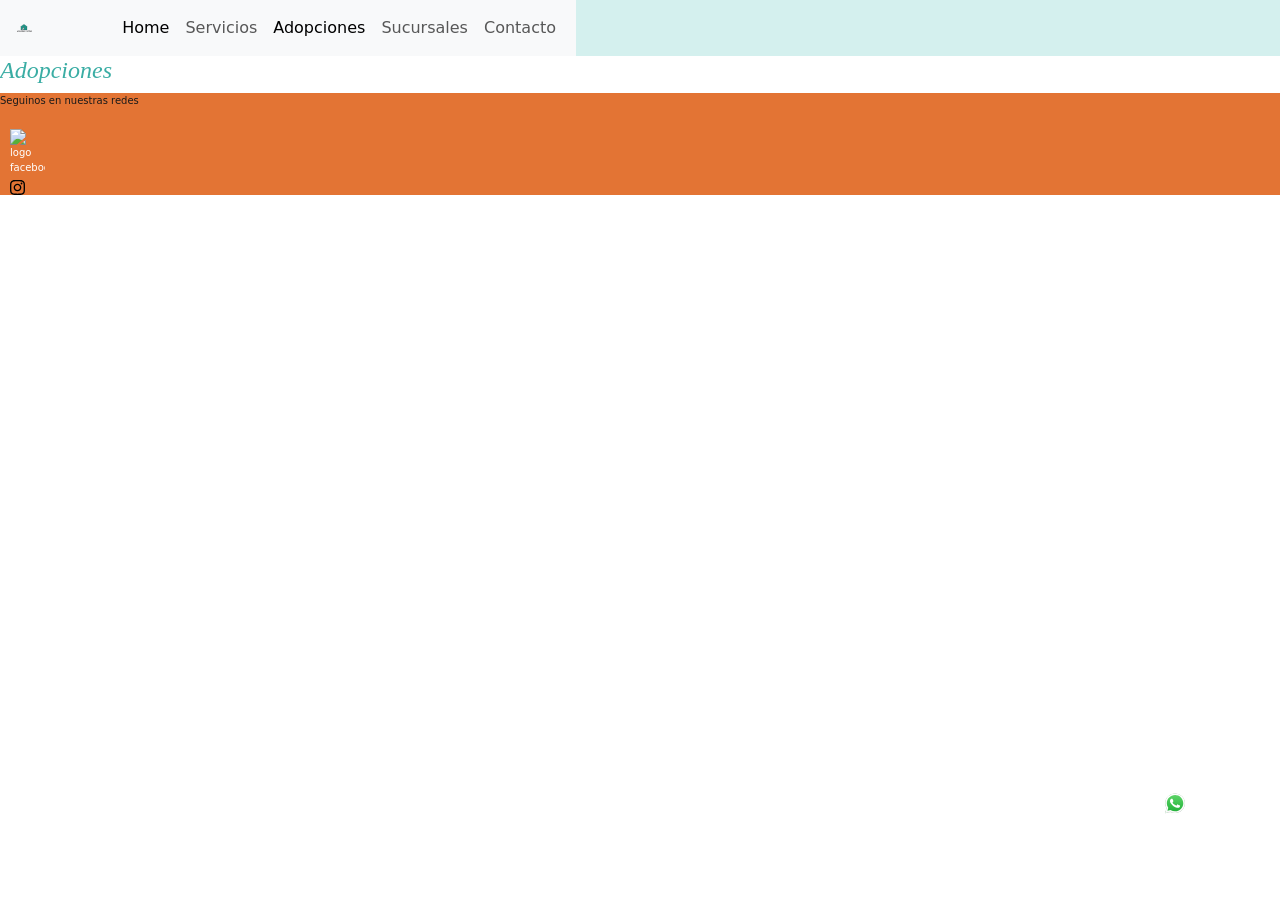
==== page/adopciones.html @ eeab3bf3 "v1" ====
<!DOCTYPE html>
<html lang="en">
<head>
    <meta charset="UTF-8">
    <meta name="viewport" content="width=device-width, initial-scale=1.0">
    <title>Sociedad Patitas</title>
    <link href="https://cdn.jsdelivr.net/npm/bootstrap@5.3.8/dist/css/bootstrap.min.css" rel="stylesheet" integrity="sha384-sRIl4kxILFvY47J16cr9ZwB07vP4J8+LH7qKQnuqkuIAvNWLzeN8tE5YBujZqJLB" crossorigin="anonymous">
    
    <!-- Css Propio-->
    <link rel="stylesheet" href="../CSS/style.css">
</head>
<body>
    <header>

        <nav class="navbar navbar-expand-lg bg-body-tertiary">
            <div class="container-fluid">
                <a class="navbar-brand" href="../index.html"><img class = "logo" src="../img/logo1.svg" alt="Logo de casa con un perrito adentro"></a>
                <button class="navbar-toggler" type="button" data-bs-toggle="collapse" data-bs-target="#navbarNav" aria-controls="navbarNav" aria-expanded="false" aria-label="Toggle navigation">
                    <span class="navbar-toggler-icon"></span>
                </button>
                <div class="collapse navbar-collapse" id="navbarNav">
                    <ul class="navbar-nav">
                        <li class="nav-item">
                            <a class="nav-link active" aria-current="page" href="../index.html">Home</a>
                        </li>
                        <li class="nav-item">
                            <a class="nav-link" href="./servicios.html">Servicios</a>
                        </li>
                        <li class="nav-item">
                            <a class="nav-link active" aria-current="page" href="#">Adopciones</a>
                        </li>
                        <li class="nav-item">
                            <a class="nav-link" href="../page/sucursales.html">Sucursales</a>
                        </li>
                        <li class="nav-item">
                            <a class="nav-link" href="../page/contacto.html">Contacto</a>
                        </li>
                    </ul>
                </div>
            </div>
        </nav>

        <!--
        <a href="../index.html"><img src="../img/logo1.svg" alt="Logo de casa con un perrito adentro"></a>
        
        <nav>
            <ul class="lista-header d-flex flex-row align-items-center h-100 me-2 justify-content-between">
                <li><a href="../index.html">Home</a></li>
                <li><a href="./servicios.html"> Servicios </a> </li>
                <li><a href="#"> Adopciones </a> </li>
                <li><a href="./sucursales.html"> Sucursales </a> </li>
                <li><a href="./contacto.html"> Contacto </a> </li>
            </ul>
        </nav> -->



    </header>

    <h1 class="titulo-grid">Adopciones</h1>
    
    
    <main>

    </main>


    <footer>
        <p>Seguinos en nuestras redes</p>
        <img class="logo-fb img-fluid" src="../img/logo-fb.svg" alt="logo facebook">
        <img class="logo-ig img-fluid" src="../img/logo-ig.svg" alt="logo instagram">
        <img class="logo-wp img-fluid" src="../img/logo-wp.svg" alt="logo whatsapp">
    </footer>
    
    <!-- JS de BS-->
    <script src="https://cdn.jsdelivr.net/npm/bootstrap@5.3.8/dist/js/bootstrap.bundle.min.js" integrity="sha384-FKyoEForCGlyvwx9Hj09JcYn3nv7wiPVlz7YYwJrWVcXK/BmnVDxM+D2scQbITxI" crossorigin="anonymous"></script>
</body>
</html>
---- CSS/style.css ----
/*Font*/
@import url('https://fonts.googleapis.com/css2?family=Montserrat:ital,wght@0,100..900;1,100..900&family=Onest:wght@100..900&family=Open+Sans:ital,wght@0,300..800;1,300..800&display=swap');

/* font-family: "Open Sans", sans-serif; */
 


/*Paleta de colores
#FFFFFF Blanco Puro
#D4F0EE Teal suave
#91C6BC turquesa claro
#3AADA4 turquesa oscuro
#F6F3C2 Amarillo claro
#E37434 Naranja tostado
#1A1A1A Negro Carbón
*/

/* Reset / arriba de todo */
*{
    padding: 0;
    margin: 0;
    box-sizing: border-box;
}

/*Generales*/

p {
    color: #1A1A1A;
}

h1{
    color:#3AADA4;
    font-family: "Open Sans", sans-serif;
    font-size: 150%;
}


/*Header*/

header{
    display: flex;
    justify-content: space-between;
    background-color: #D4F0EE;
    position: sticky;
    top: 0;
} 

header img{
    width: 17%;
    margin: 5px;
    display: flex;
    flex-direction: column;
    justify-content: flex-end;
}

nav{
    width: 45%;
}

.lista-header{
    list-style: none;
    height: 100%;
    text-transform: uppercase;
    font-size: x-small;
    display: flex;
    justify-content: space-between;
    align-items: center;
    margin-right: 20px;
}

a{
    text-decoration: none; 
    color: #3AADA4;
}

.container {
  display: flex;
  flex-direction: row;
  justify-content: flex-end;
  align-items: center;
  gap: 15px;
  padding: 20px 20px;
}
 
/*Main index*/

.div-flex{
    background-color: #D4F0EE;
    /*border-radius: 50px 56px 50px 50px;
    -webkit-border-radius: 50px 56px 50px 50px;
    -moz-border-radius: 50px 56px 50px 50px;*/
    padding: 20px;
    display: flex;
    flex-direction: column;
    align-items: center;
}

.titulo{
    color:#91C6BC;
    text-align: center;
    text-shadow: -1px 8px 40px rgba(145,198,188,0.7);
    margin: 20px;
}

.sobre-nosotros{
    margin-bottom: 20px;
    color: #3AADA4;
    font-size: 1.5rem;
    justify-content: center;
}

main{
    margin-left: 25px;
    margin-right: 25px;
}

.contenedor-grid img{
    width: 90%;
    height: 90%;
}

.contenedor-grid{
    display:grid;
    grid-template-areas:
    "titulo titulo titulo"
    "div1 div2 div3"
    "div1 div4 div5";

    /* Cantidad y el ANCHO que va a tener cada una*/
    grid-template-columns: 30% 25% 25%;

    /* Cantidad y el ALTO de cada fila*/
    grid-template-rows: 50px 150px 200px 150px;

    /* Alinear la grilla como caja */
    justify-content: center;

    /* Alinear los hijos en sus áreas*/
    justify-items: center;
    align-items: center;

    /* Espacios entre filas y columnas*/
    column-gap: 50px;
    row-gap: 5px;

}

.titulo-grid{
    grid-area:titulo;
    font-family: "Cedarville Cursive", cursive;
    color: #3AADA4;
    font-weight: 150;
    font-style: italic;
    
}

.div1{
    grid-area: div1;
    text-align: center;
    border-radius: 20%;
}

.div2{
    grid-area: div2;
    text-align: center;
}

.div3{
    grid-area: div3;
    text-align: center;
}

.div4{
    grid-area: div4;
    text-align: center;
}

.div5{
    grid-area: div5;
    text-align: center;
}

/*Box Model*/

.box{
    background-color: tomato;
    font-size: 1.5rem;
    border: blueviolet 8px solid;
    padding: 20px;
    margin: 20px 10px;

}

/*Flex Box*/



/*Footer*/
footer{
    display:grid;
    row-gap: 5px;
    background-color: #E37434;
    color: #FFFFFF;
    font-size: x-small;
    align-items: center;

}

.logo-fb{
    width: 35px;
    display:flex;
    justify-content: space-between;
    align-items: flex-start;
    margin-left: 10px;
}

.logo-ig{
    width: 15px;
    display:flex;
    justify-content: space-between;
    align-items: flex-start;
    margin-left: 10px;
}


.logo-wp{
    width: 50px;
    position: fixed;
    bottom: 80px;
    right: 80px;

}

/*Index*/


/*Servicios*/

.card{
    border: solid #ccc;
    border-radius: 0.5rem;
    padding: 0.5rem;
    background-color: #3AADA4;
}

.card__titulo, .card__descripcion{
    color: #FFF;


}

.card__titulo{
    font-size: 1rem;
    margin-bottom: 2rem;
}

.card__boton{
    background-color: #ccc4c4;
    padding: 0.5rem 1rem;
    border: none;
    border-radius: 0.5rem;
}

.card__boton:hover {
    background-color: #b5b2b2;
}
/*Adopciones*/

/*Sucursales*/

/*Contacto*/

/* Media Queries */

/* Mobile */
@media (max-width: 480px){
    body {
        h1{
            font-size: 120%;
        }
        header{
            flex-direction: column;
            align-items: center;
        };
        header img{
            width: 20%;
            align-items: center;
            justify-content: center;
        }
        nav{
            width: 85%;
        };
        .lista-header{
            margin-right: 6%;
            margin-left: 6%;
            column-gap: 5%;
            row-gap: 5%;
        };

        /*Sucursales Grid*/
        .contenedor-grid{
            grid-template-areas:
            "titulo"
             "div1" 
             "div2" 
             "div3"
             "div4" 
             "div5";
            grid-template-columns: 95%;
            grid-template-rows: 70px 220px 125px 120px 120px 120px;            
        }
        .titulo-grid{
            grid-area:titulo;
            align-items: center;
        }
        .div1{
            grid-area: div1;
            border-radius: 25%;
        }
    }

}

/* Tablet */
@media (min-width: 481px) and (max-width: 768px) {
    body {
        background-color: #E37434;
    }

}
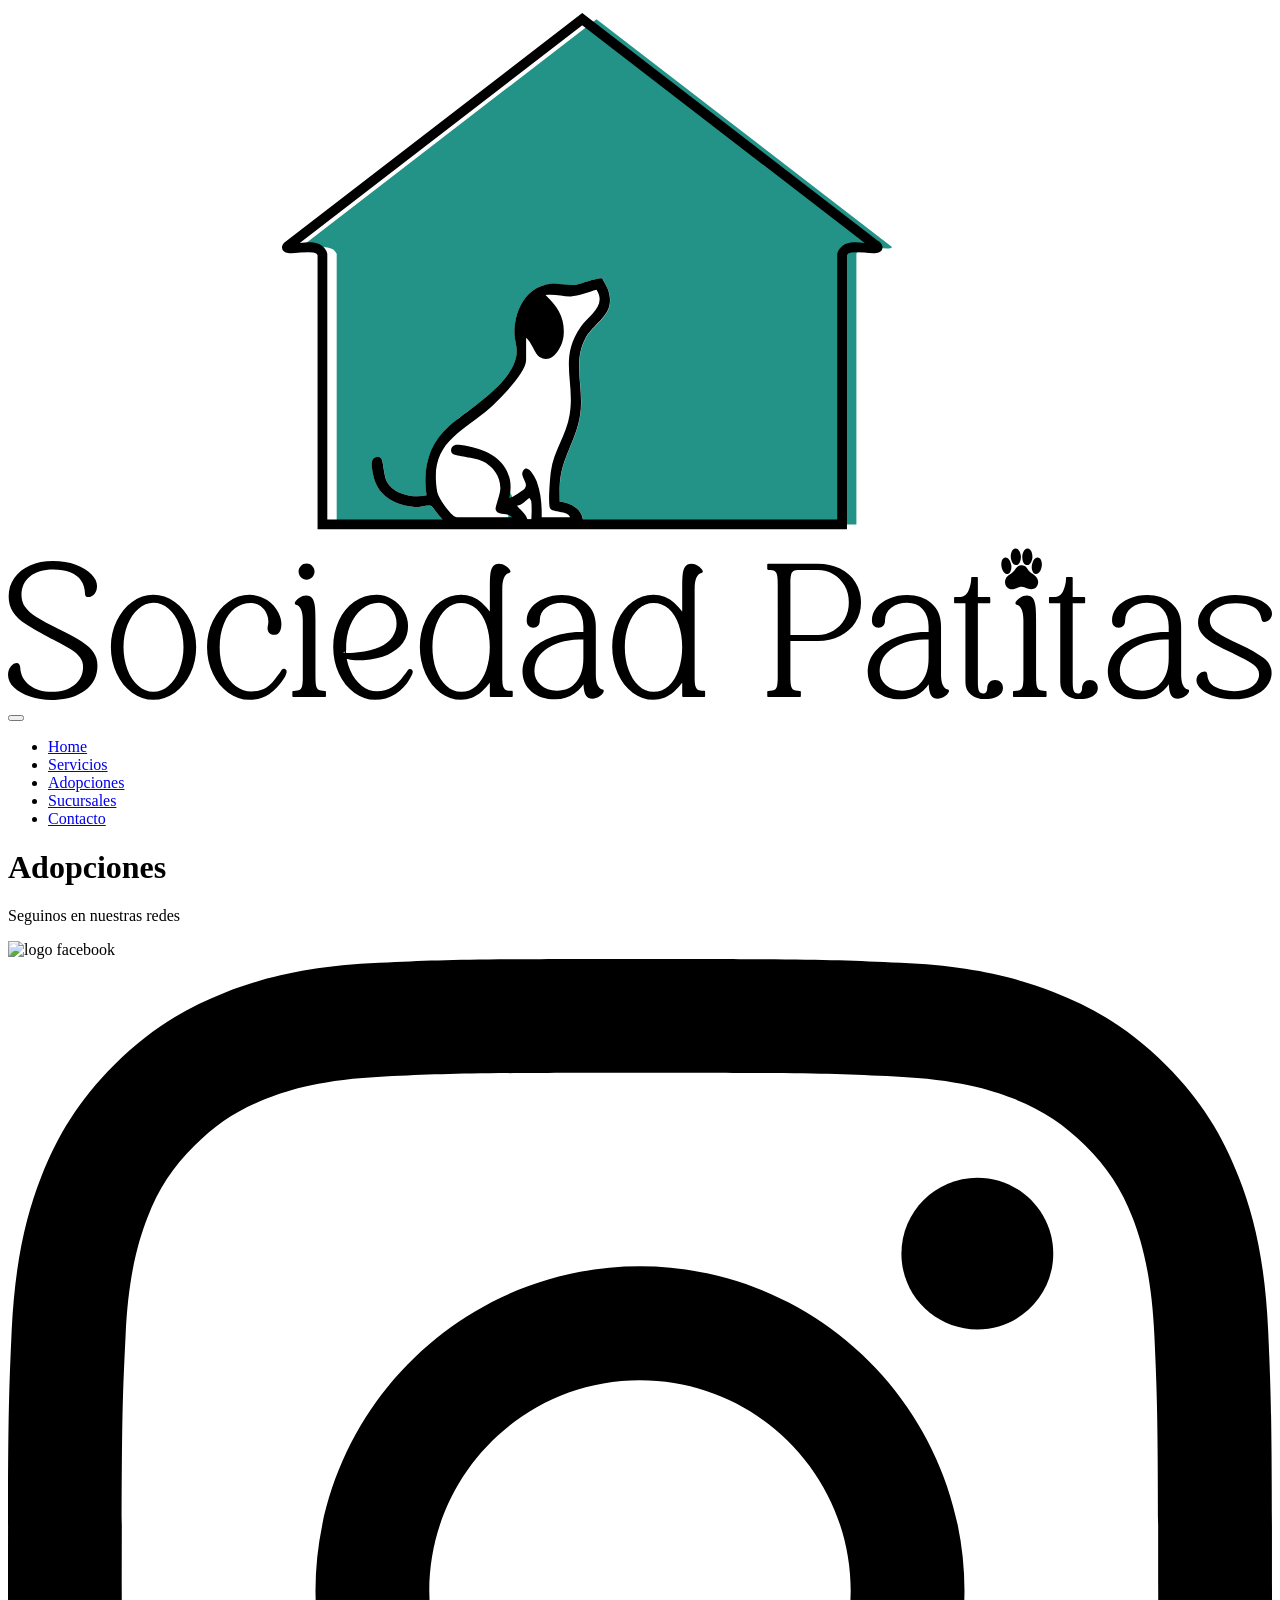
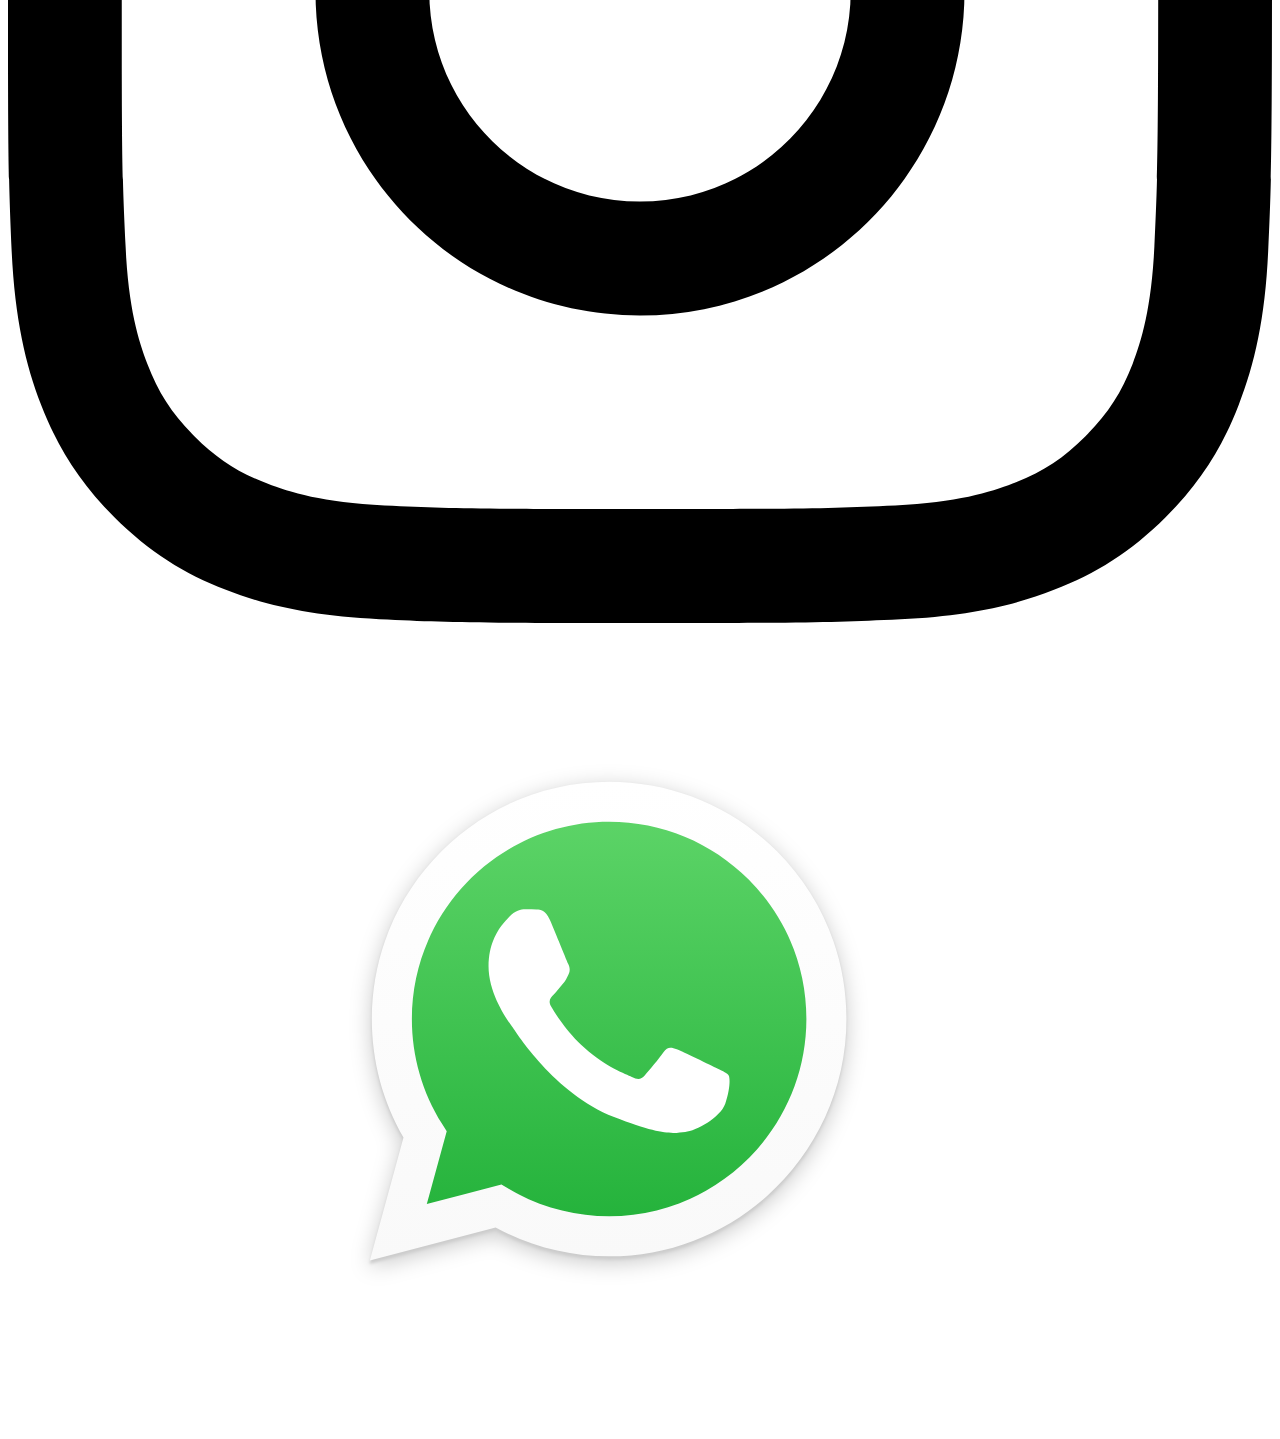
==== commit 091f23d6: "SEO" ====
--- a/page/adopciones.html
+++ b/page/adopciones.html
@@ -1,13 +1,25 @@
 <!DOCTYPE html>
-<html lang="en">
+<html lang="es_AR">
 <head>
     <meta charset="UTF-8">
     <meta name="viewport" content="width=device-width, initial-scale=1.0">
-    <title>Sociedad Patitas</title>
-    <link href="https://cdn.jsdelivr.net/npm/bootstrap@5.3.8/dist/css/bootstrap.min.css" rel="stylesheet" integrity="sha384-sRIl4kxILFvY47J16cr9ZwB07vP4J8+LH7qKQnuqkuIAvNWLzeN8tE5YBujZqJLB" crossorigin="anonymous">
-    
-    <!-- Css Propio-->
-    <link rel="stylesheet" href="../CSS/style.css">
+    <title>Adopciones | Sociedad Patitas</title>
+    <meta name="description" content="Cachorros, adultos y senior esperando un hogar. Todos castrados y vacunados. Adoptá de forma responsable en Buenos Aires.">
+    <meta name="author" content="Sociedad Patitas">
+    <meta name="robots" content="index, follow">
+    <meta name="theme-color" content="#229386">
+    <link rel="canonical" href="https://sociedadpatitas.org/pages/adopciones.html">
+    <meta property="og:type" content="website">
+    <meta property="og:title" content="Adopciones | Sociedad Patitas">
+    <meta property="og:description" content="Cachorros, adultos y senior esperando un hogar con amor.">
+    <meta property="og:image" content="../img/logo.png">
+    <meta property="og:locale" content="es_AR">
+    <meta name="twitter:card" content="summary_large_image">
+    <link rel="icon" type="image/svg+xml" href="../img/logo.svg">
+    <link rel="preconnect" href="https://fonts.googleapis.com">
+    <link rel="preconnect" href="https://fonts.gstatic.com" crossorigin>
+    <link href="https://fonts.googleapis.com/css2?family=Fredoka:wght@400;500;600;700&family=Nunito+Sans:opsz,wght@6..12,400;6..12,600;6..12,700&display=swap" rel="stylesheet">
+    <link rel="stylesheet" href="../css/style.css">
 </head>
 <body>
     <header>
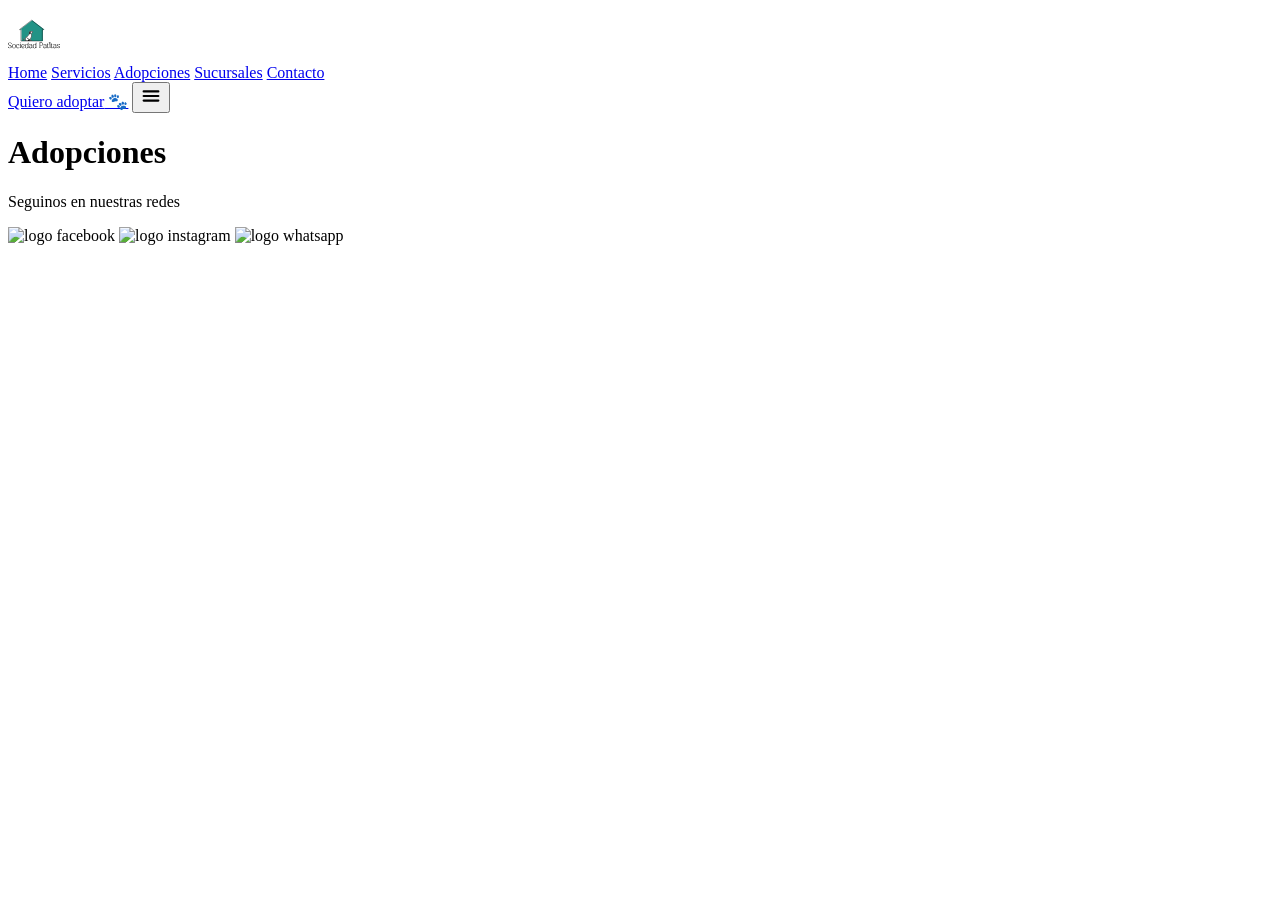
==== commit e1e8c23c: "header y footer del index + SASS" ====
--- a/page/adopciones.html
+++ b/page/adopciones.html
@@ -1,5 +1,5 @@
 <!DOCTYPE html>
-<html lang="es_AR">
+<html lang="es">
 <head>
     <meta charset="UTF-8">
     <meta name="viewport" content="width=device-width, initial-scale=1.0">
@@ -22,52 +22,37 @@
     <link rel="stylesheet" href="../css/style.css">
 </head>
 <body>
-    <header>
-
-        <nav class="navbar navbar-expand-lg bg-body-tertiary">
-            <div class="container-fluid">
-                <a class="navbar-brand" href="../index.html"><img class = "logo" src="../img/logo1.svg" alt="Logo de casa con un perrito adentro"></a>
-                <button class="navbar-toggler" type="button" data-bs-toggle="collapse" data-bs-target="#navbarNav" aria-controls="navbarNav" aria-expanded="false" aria-label="Toggle navigation">
-                    <span class="navbar-toggler-icon"></span>
-                </button>
-                <div class="collapse navbar-collapse" id="navbarNav">
-                    <ul class="navbar-nav">
-                        <li class="nav-item">
-                            <a class="nav-link active" aria-current="page" href="../index.html">Home</a>
-                        </li>
-                        <li class="nav-item">
-                            <a class="nav-link" href="./servicios.html">Servicios</a>
-                        </li>
-                        <li class="nav-item">
-                            <a class="nav-link active" aria-current="page" href="#">Adopciones</a>
-                        </li>
-                        <li class="nav-item">
-                            <a class="nav-link" href="../page/sucursales.html">Sucursales</a>
-                        </li>
-                        <li class="nav-item">
-                            <a class="nav-link" href="../page/contacto.html">Contacto</a>
-                        </li>
-                    </ul>
+    <header class="site-header">
+        <div class="wrap">
+            <div class="nav">
+                <a class="nav__logo" href="index.html" aria-label="Sociedad Patitas — Inicio">
+                    <img src="../img/logo.svg" alt="Logo Sociedad Patitas" width="52" height="52">
+                </a>
+                <nav class="nav__menu" aria-label="Navegación principal">
+                    <a href="../index.html" aria-current="page">Home</a>
+                    <a href="../page/servicios.html">Servicios</a>
+                    <a href="#">Adopciones</a>
+                    <a href="../page/sucursales.html">Sucursales</a>
+                    <a href="../page/contacto.html">Contacto</a>
+                </nav>
+                <div class="nav__cta">
+                    <a class="btn btn--honey" href="pages/adopciones.html"><span>Quiero adoptar</span> 🐾</a>
+                    <button class="nav__burger" aria-label="Abrir menú" aria-expanded="false" aria-controls="mobile-nav">
+                        <svg width="22" height="22" viewBox="0 0 24 24" fill="none" stroke="currentColor" stroke-width="2.4" stroke-linecap="round" aria-hidden="true"><path d="M4 7h16M4 12h16M4 17h16"/></svg>
+                    </button>
                 </div>
             </div>
-        </nav>
-
-        <!--
-        <a href="../index.html"><img src="../img/logo1.svg" alt="Logo de casa con un perrito adentro"></a>
-        
-        <nav>
-            <ul class="lista-header d-flex flex-row align-items-center h-100 me-2 justify-content-between">
-                <li><a href="../index.html">Home</a></li>
-                <li><a href="./servicios.html"> Servicios </a> </li>
-                <li><a href="#"> Adopciones </a> </li>
-                <li><a href="./sucursales.html"> Sucursales </a> </li>
-                <li><a href="./contacto.html"> Contacto </a> </li>
-            </ul>
-        </nav> -->
+            <!--<nav class="nav__mobile" id="mobile-nav" aria-label="Menú móvil">
+                <a href="../index.html" aria-current="page">Home</a>
+                    <a href="../page/servicios.html">Servicios</a>
+                    <a href="#">Adopciones</a>
+                    <a href="../page/sucursales.html">Sucursales</a>
+                    <a href="../page/contacto.html">Contacto</a>
+            </nav>-->
+        </div>
+    </header>   
 
 
-
-    </header>
 
     <h1 class="titulo-grid">Adopciones</h1>
     
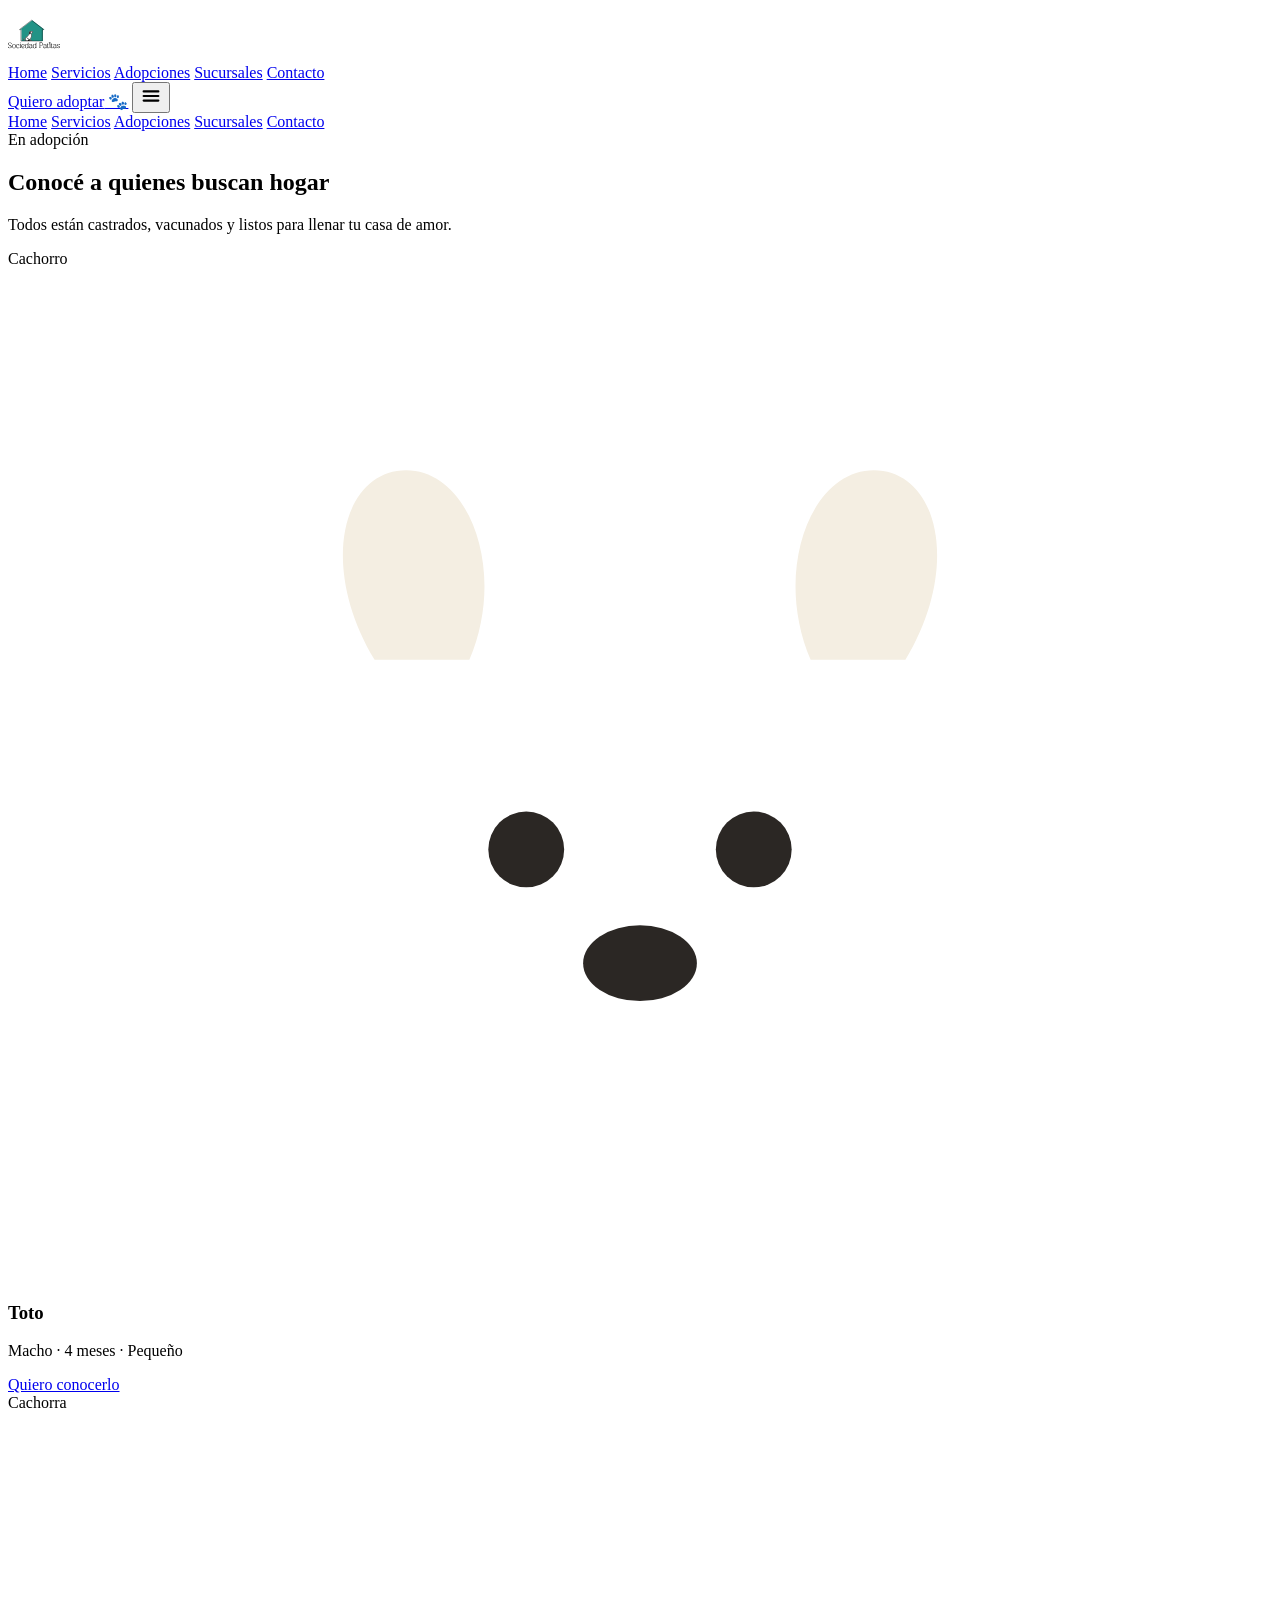
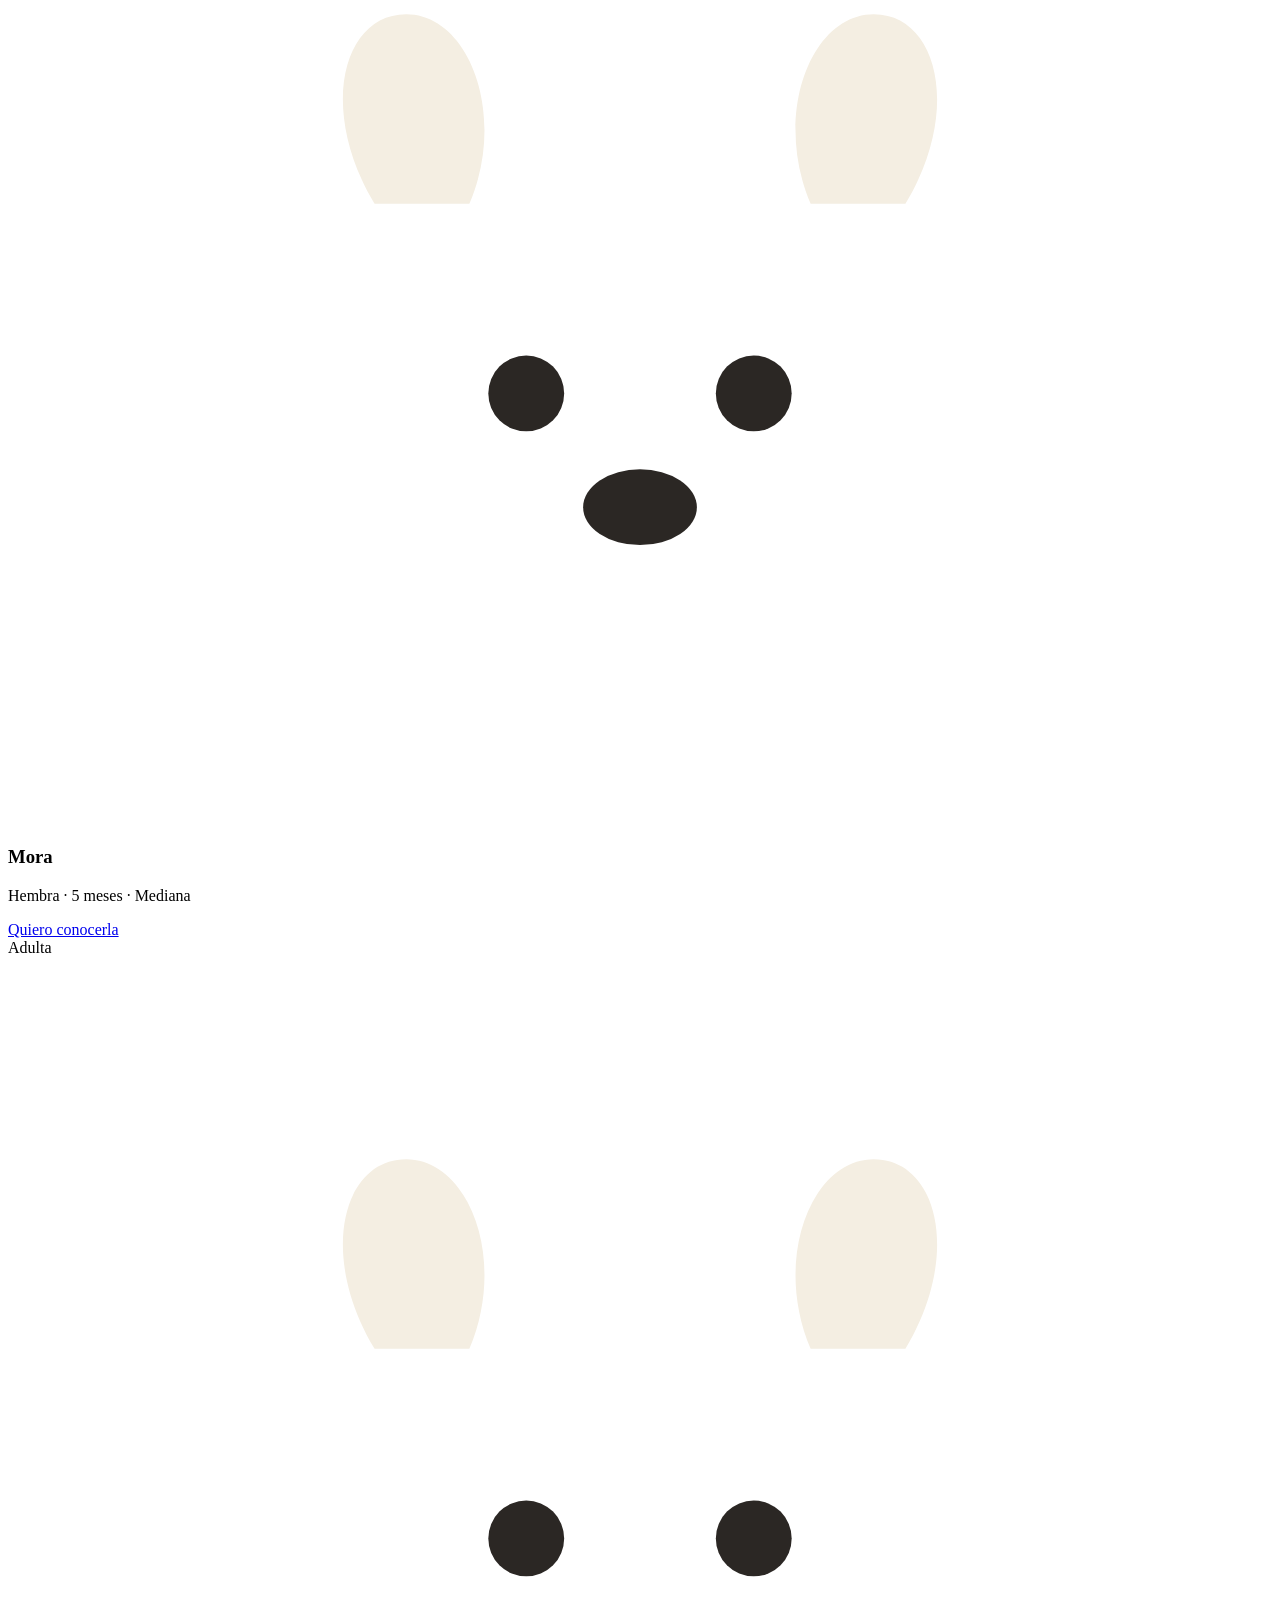
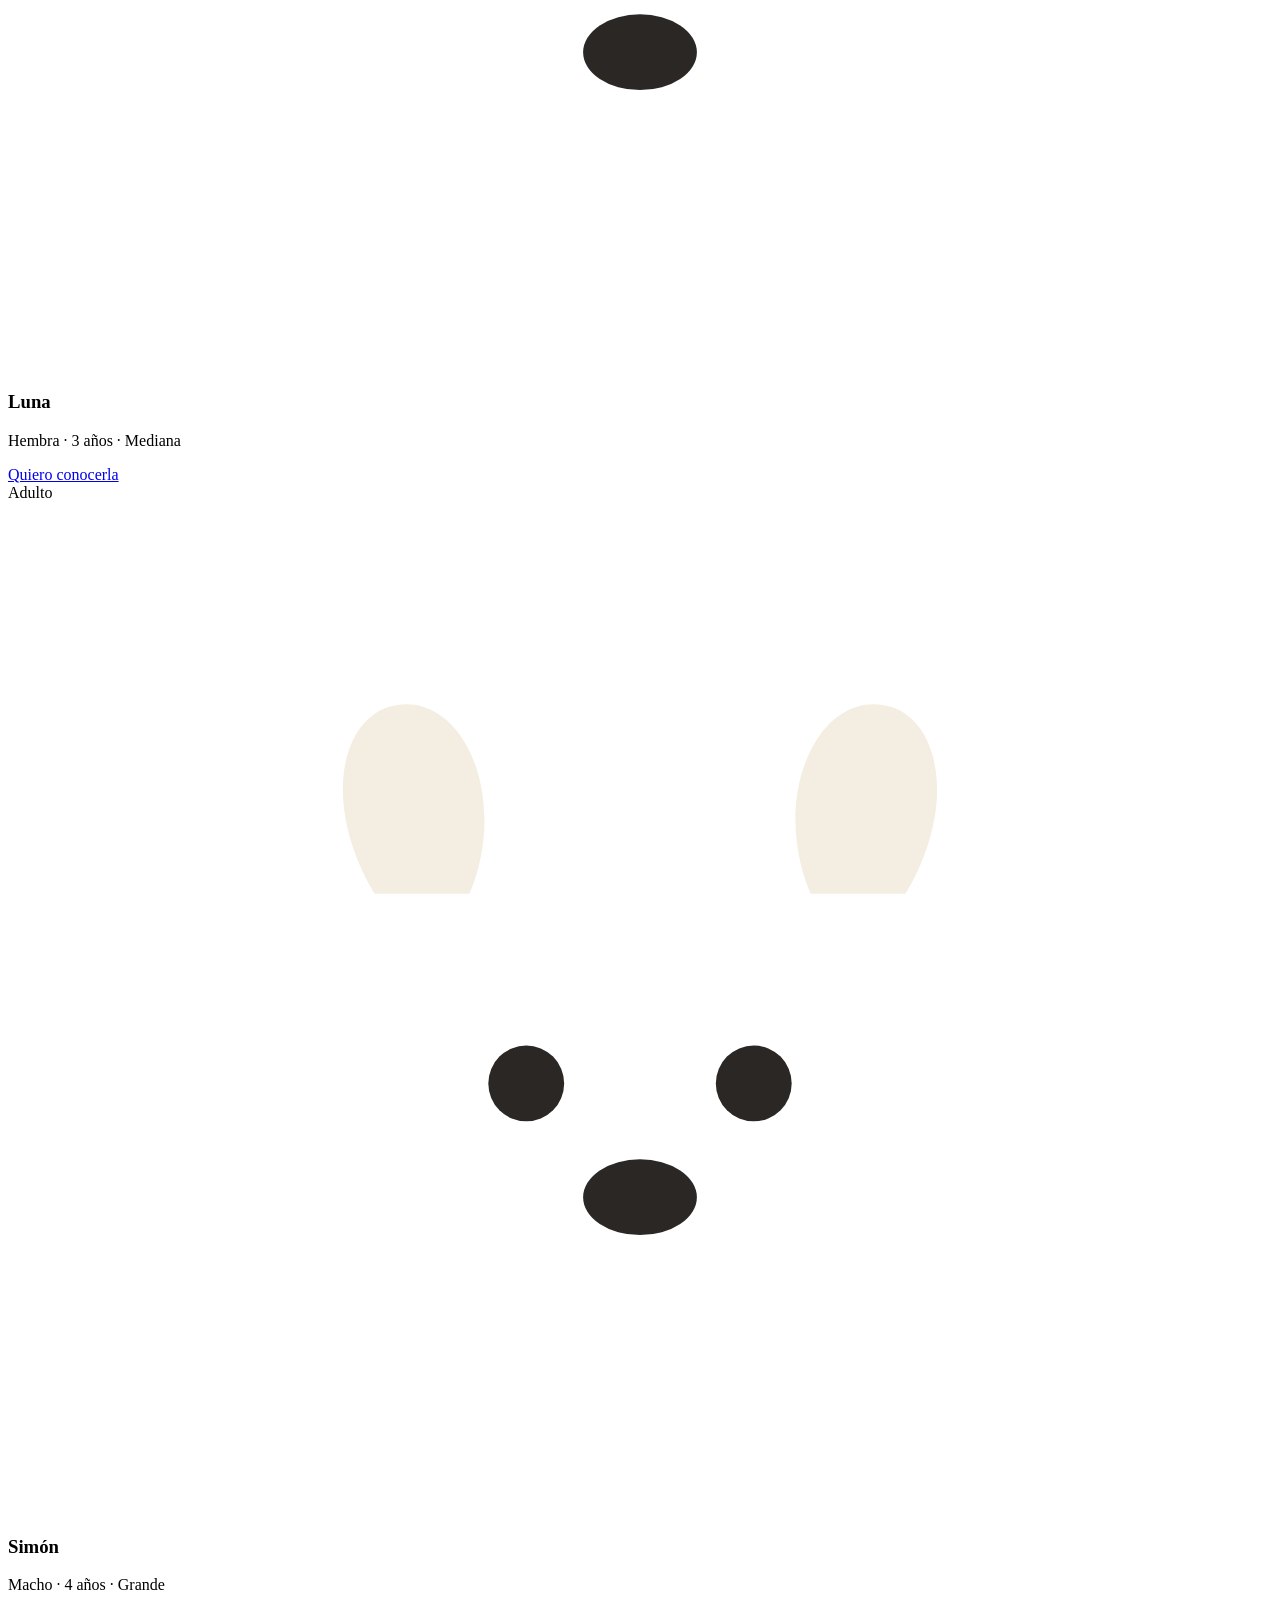
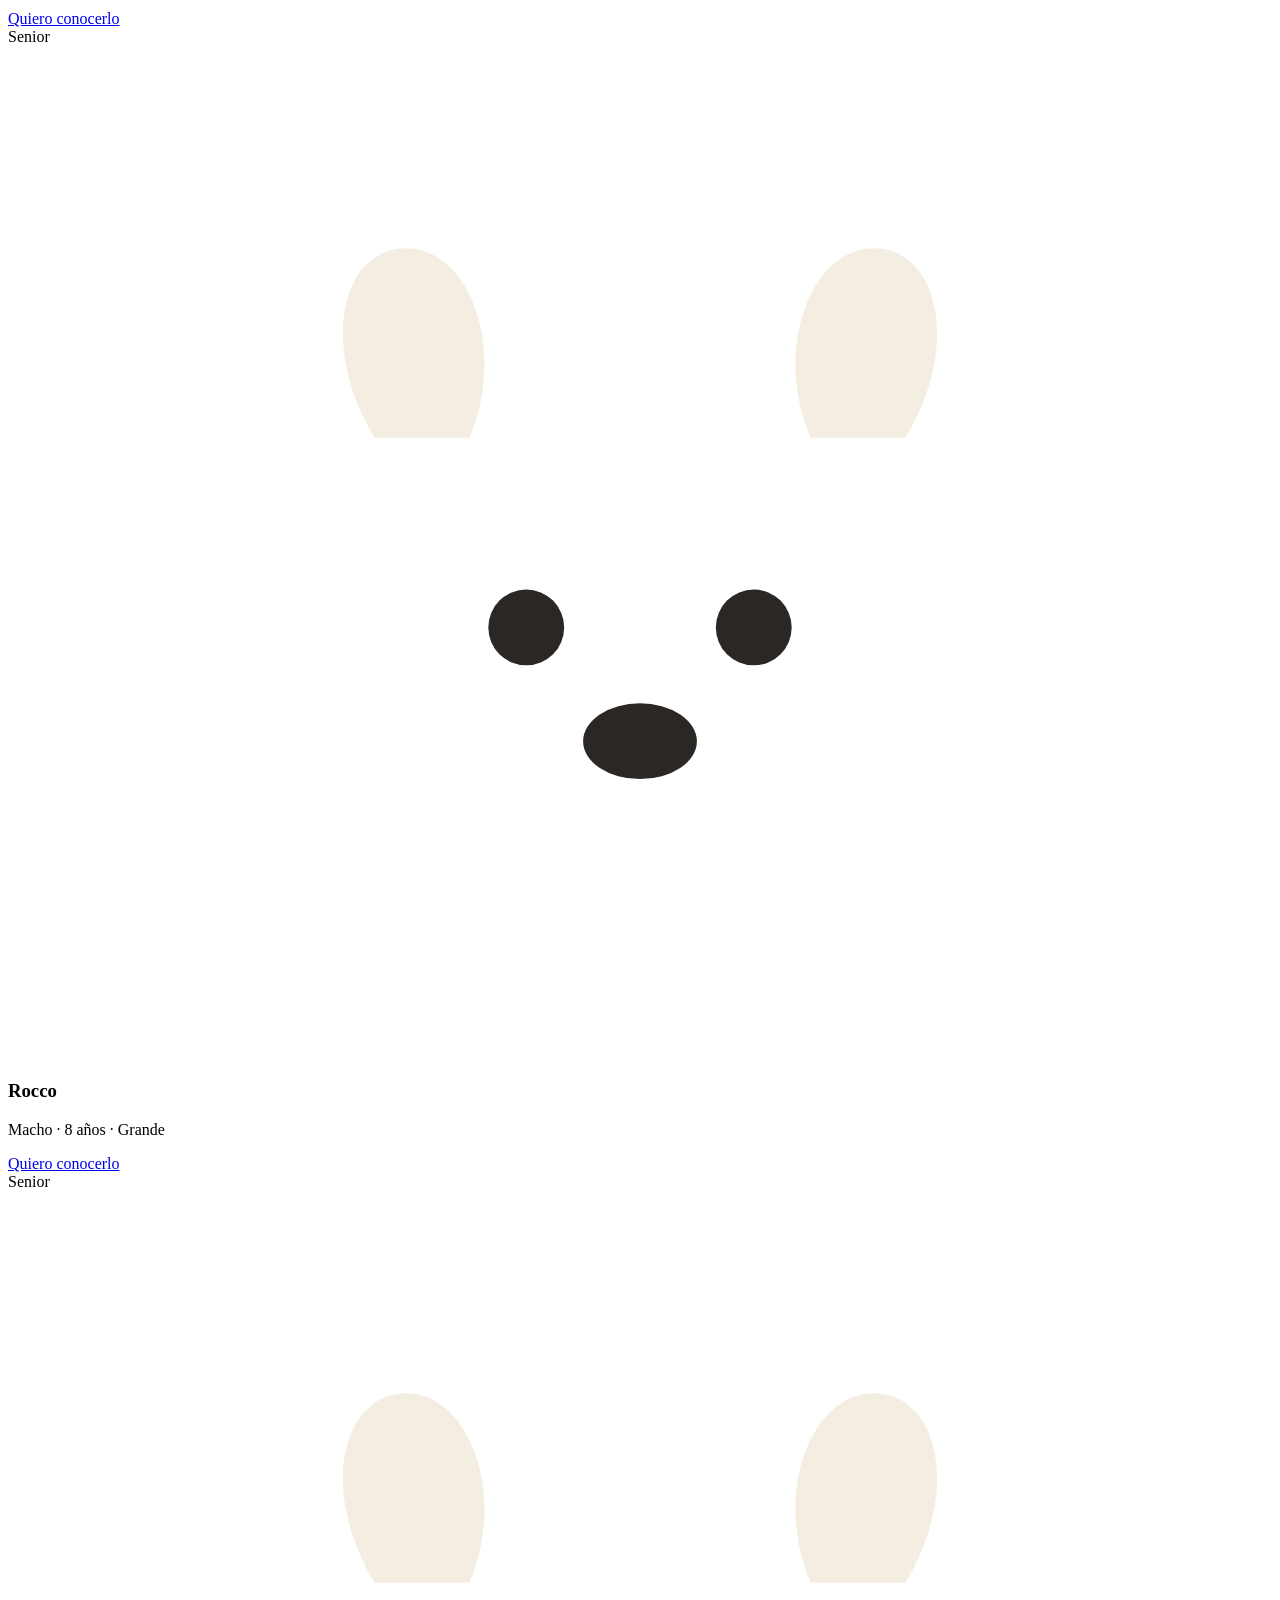
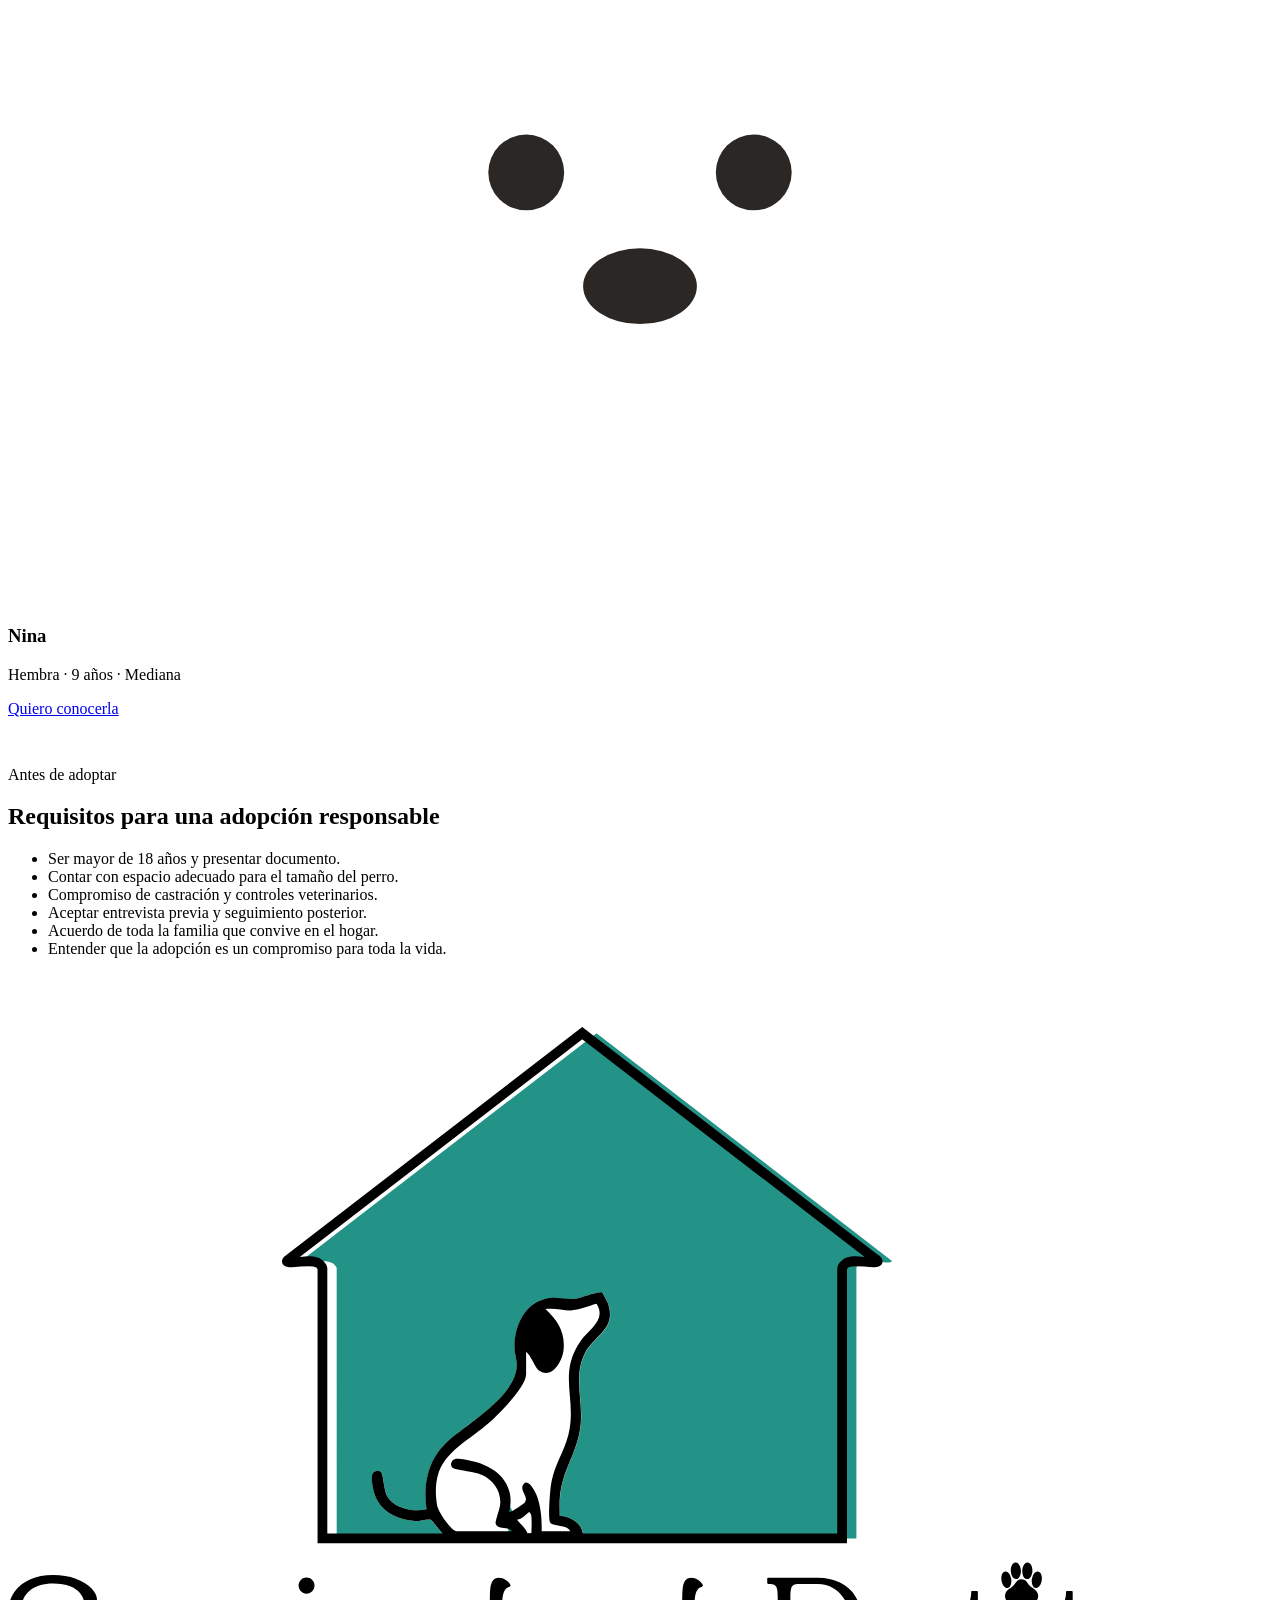
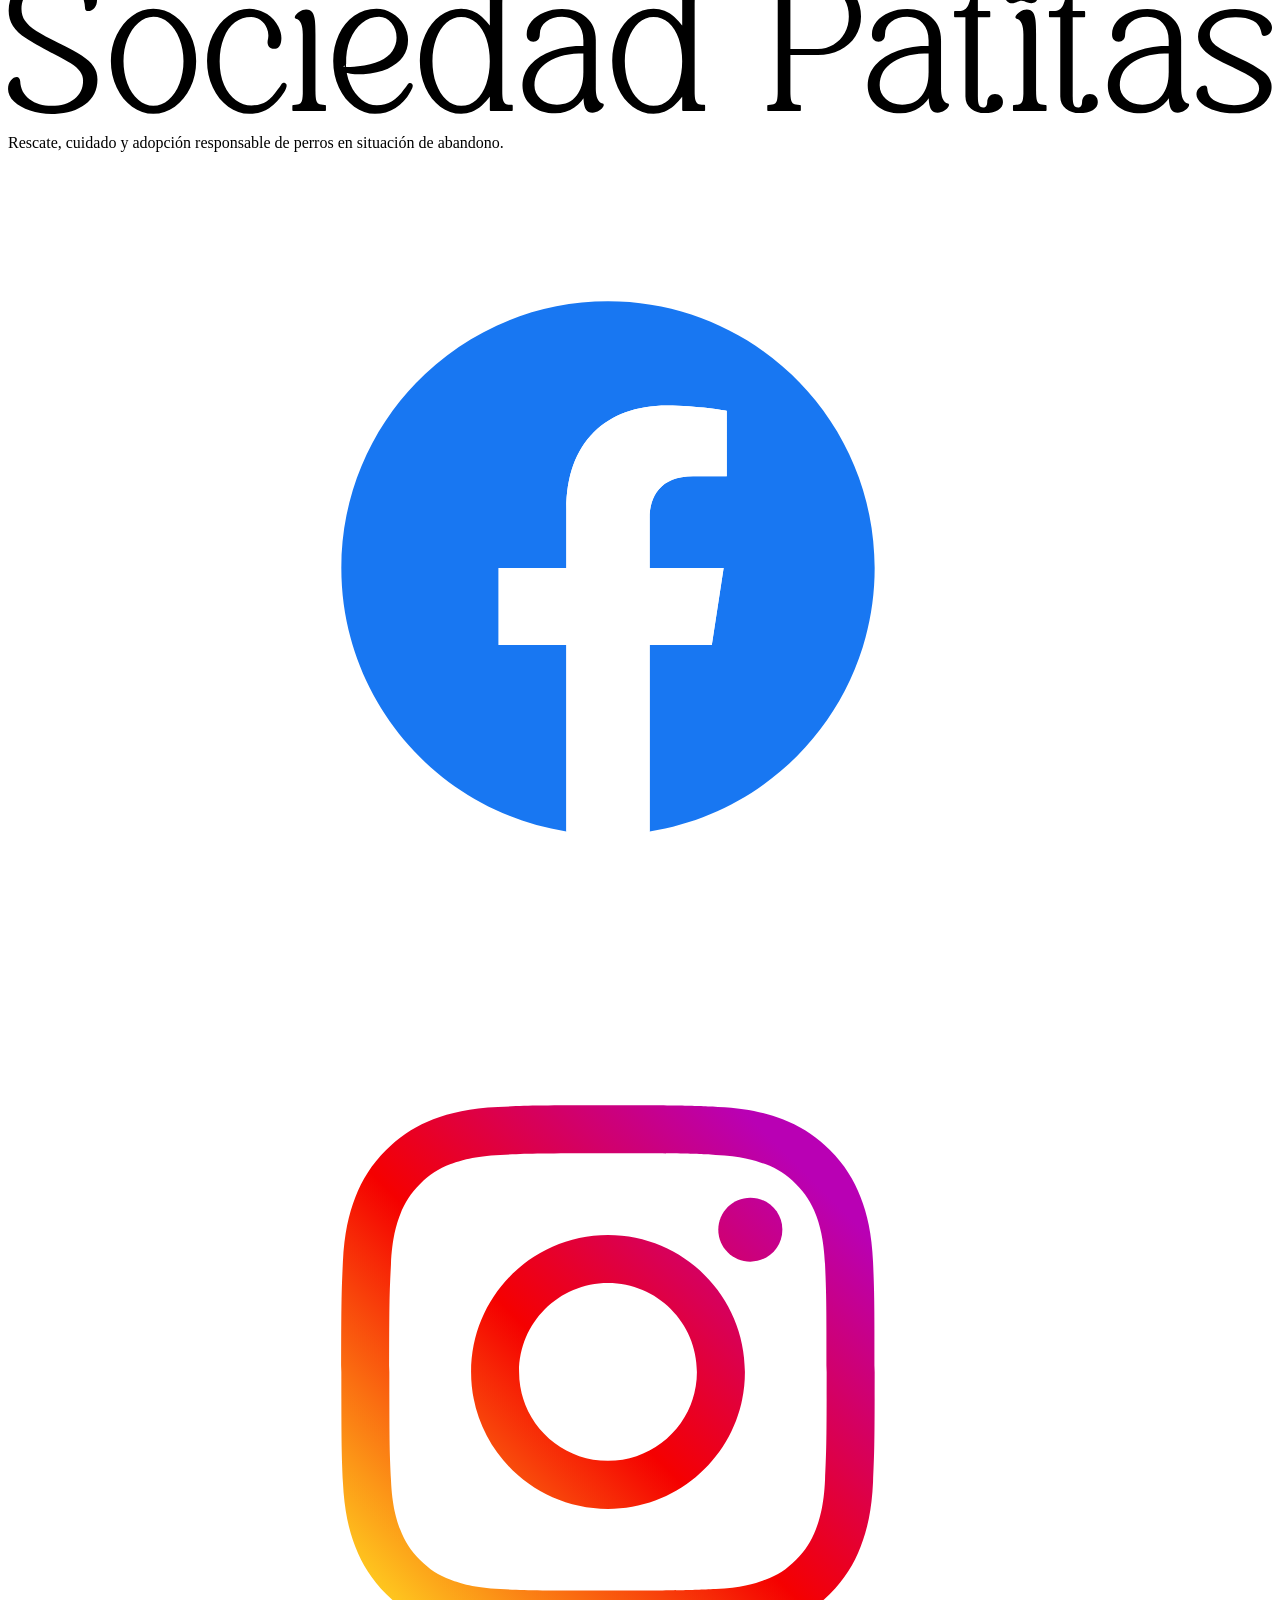
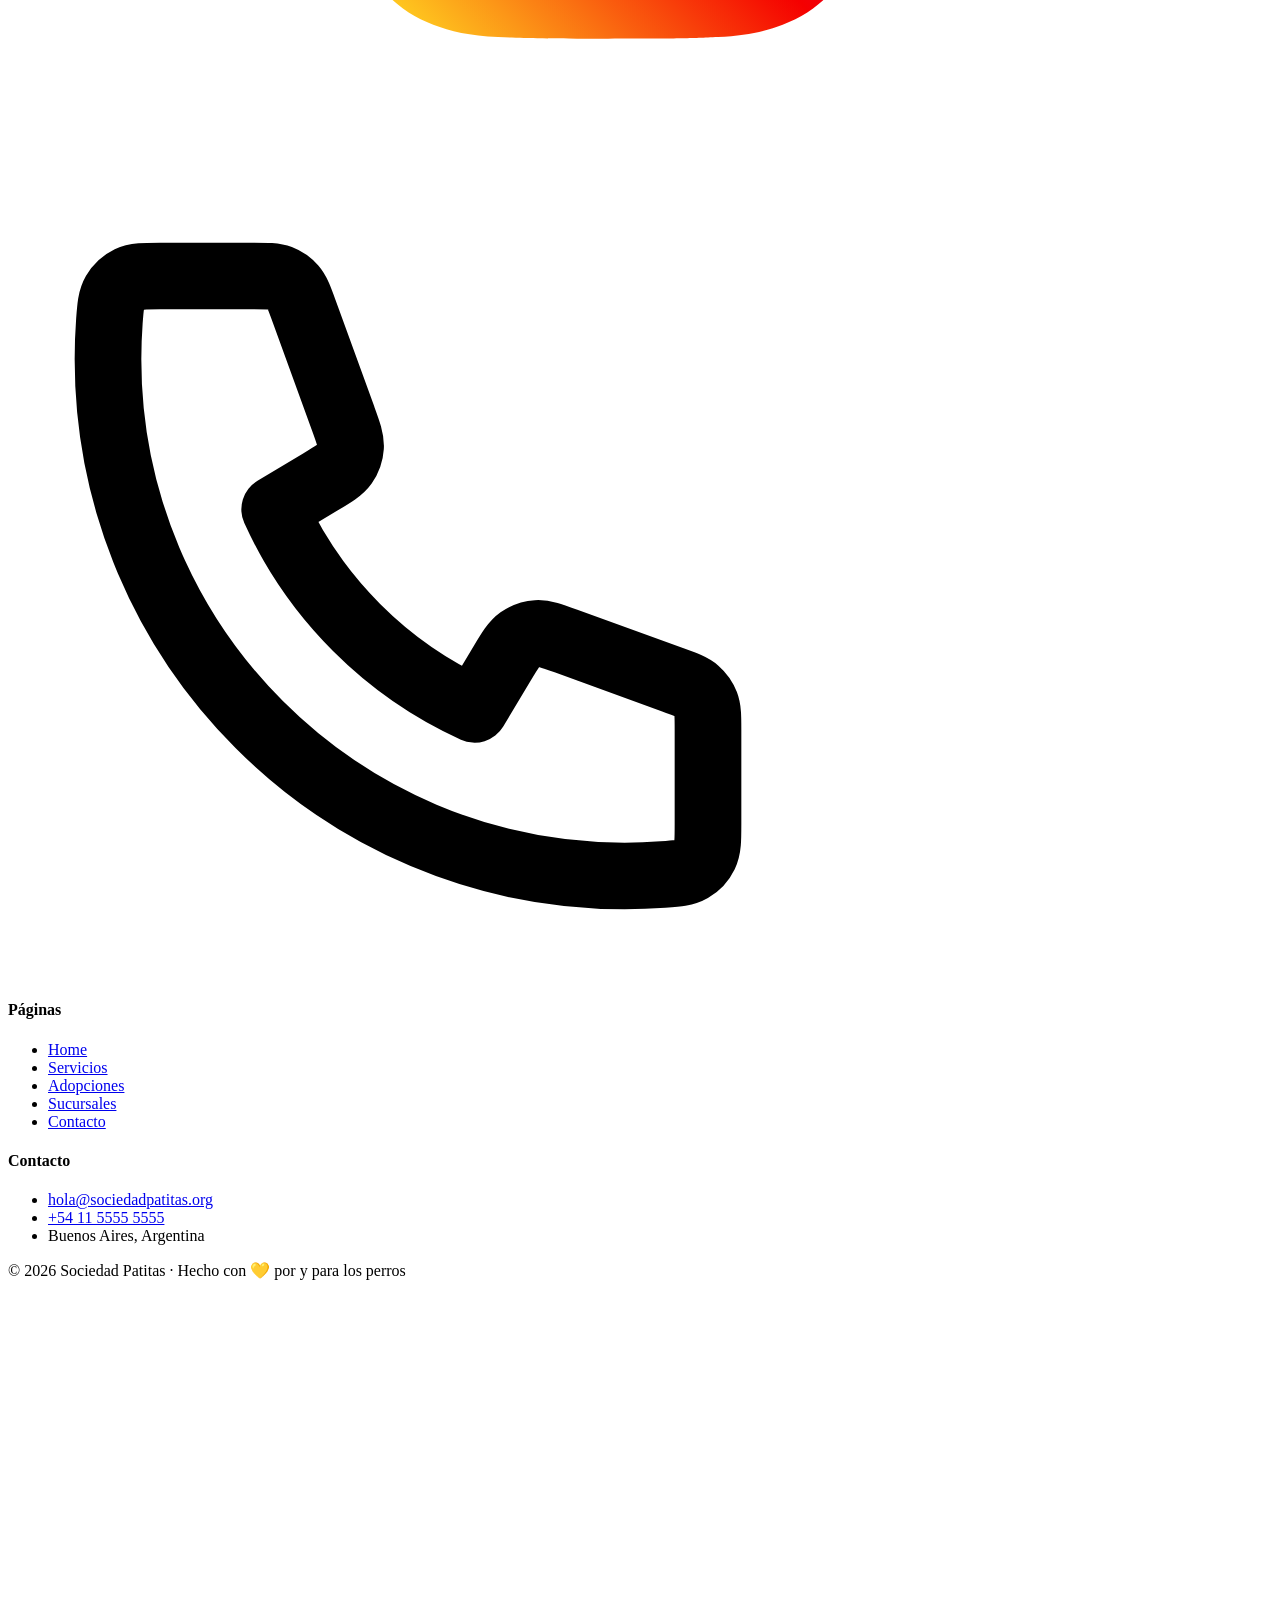
==== commit 473e0b39: "página adopciones" ====
--- a/page/adopciones.html
+++ b/page/adopciones.html
@@ -42,34 +42,129 @@
                     </button>
                 </div>
             </div>
-            <!--<nav class="nav__mobile" id="mobile-nav" aria-label="Menú móvil">
+            <nav class="nav__mobile" id="mobile-nav" aria-label="Menú móvil">
                 <a href="../index.html" aria-current="page">Home</a>
                     <a href="../page/servicios.html">Servicios</a>
                     <a href="#">Adopciones</a>
                     <a href="../page/sucursales.html">Sucursales</a>
                     <a href="../page/contacto.html">Contacto</a>
-            </nav>-->
+            </nav>
         </div>
-    </header>   
+    </header>
 
+    <main>
 
+        <section class="page-hero wrap">
+            <span class="eyebrow">En adopción</span>
+            <h1>Conocé a quienes buscan hogar</h1>
+            <p class="lead">Todos están castrados, vacunados y listos para llenar tu casa de amor.</p>
+        </section>
 
-    <h1 class="titulo-grid">Adopciones</h1>
-    
-    
-    <main>
+        <section class="wrap" style="padding-bottom:3rem" aria-label="Perros en adopción">
+            <div class="dogs-grid">
+                <article class="dog dog--honey fade-up">
+                    <div class="dog__photo"><span class="dog__tag">Cachorro</span>
+                        <svg viewBox="0 0 200 160" aria-hidden="true"><ellipse cx="100" cy="100" rx="55" ry="50" fill="#fff"/><path d="M58 62c-9-15-5-30 5-30s16 16 10 30ZM142 62c9-15 5-30-5-30s-16 16-10 30Z" fill="#F4EEE2"/><circle cx="82" cy="92" r="6" fill="#2B2724"/><circle cx="118" cy="92" r="6" fill="#2B2724"/><ellipse cx="100" cy="110" rx="9" ry="6" fill="#2B2724"/></svg>
+                    </div>
+                    <div class="dog__body"><h3>Toto</h3><p class="dog__meta">Macho · 4 meses · Pequeño</p><a class="btn btn--primary btn--block" href="contacto.html">Quiero conocerlo</a></div>
+                </article>
+                <article class="dog fade-up">
+                    <div class="dog__photo"><span class="dog__tag">Cachorra</span>
+                        <svg viewBox="0 0 200 160" aria-hidden="true"><ellipse cx="100" cy="100" rx="55" ry="50" fill="#fff"/><path d="M58 62c-9-15-5-30 5-30s16 16 10 30ZM142 62c9-15 5-30-5-30s-16 16-10 30Z" fill="#F4EEE2"/><circle cx="82" cy="92" r="6" fill="#2B2724"/><circle cx="118" cy="92" r="6" fill="#2B2724"/><ellipse cx="100" cy="110" rx="9" ry="6" fill="#2B2724"/></svg>
+                    </div>
+                    <div class="dog__body"><h3>Mora</h3><p class="dog__meta">Hembra · 5 meses · Mediana</p><a class="btn btn--primary btn--block" href="contacto.html">Quiero conocerla</a></div>
+                </article>
+                <article class="dog dog--coral fade-up">
+                    <div class="dog__photo"><span class="dog__tag">Adulta</span>
+                        <svg viewBox="0 0 200 160" aria-hidden="true"><ellipse cx="100" cy="100" rx="55" ry="50" fill="#fff"/><path d="M58 62c-9-15-5-30 5-30s16 16 10 30ZM142 62c9-15 5-30-5-30s-16 16-10 30Z" fill="#F4EEE2"/><circle cx="82" cy="92" r="6" fill="#2B2724"/><circle cx="118" cy="92" r="6" fill="#2B2724"/><ellipse cx="100" cy="110" rx="9" ry="6" fill="#2B2724"/></svg>
+                    </div>
+                    <div class="dog__body"><h3>Luna</h3><p class="dog__meta">Hembra · 3 años · Mediana</p><a class="btn btn--primary btn--block" href="contacto.html">Quiero conocerla</a></div>
+                </article>
+                <article class="dog dog--honey fade-up">
+                    <div class="dog__photo"><span class="dog__tag">Adulto</span>
+                        <svg viewBox="0 0 200 160" aria-hidden="true"><ellipse cx="100" cy="100" rx="55" ry="50" fill="#fff"/><path d="M58 62c-9-15-5-30 5-30s16 16 10 30ZM142 62c9-15 5-30-5-30s-16 16-10 30Z" fill="#F4EEE2"/><circle cx="82" cy="92" r="6" fill="#2B2724"/><circle cx="118" cy="92" r="6" fill="#2B2724"/><ellipse cx="100" cy="110" rx="9" ry="6" fill="#2B2724"/></svg>
+                    </div>
+                    <div class="dog__body"><h3>Simón</h3><p class="dog__meta">Macho · 4 años · Grande</p><a class="btn btn--primary btn--block" href="contacto.html">Quiero conocerlo</a></div>
+                </article>
+                <article class="dog dog--coral fade-up">
+                    <div class="dog__photo"><span class="dog__tag">Senior</span>
+                        <svg viewBox="0 0 200 160" aria-hidden="true"><ellipse cx="100" cy="100" rx="55" ry="50" fill="#fff"/><path d="M58 62c-9-15-5-30 5-30s16 16 10 30ZM142 62c9-15 5-30-5-30s-16 16-10 30Z" fill="#F4EEE2"/><circle cx="82" cy="92" r="6" fill="#2B2724"/><circle cx="118" cy="92" r="6" fill="#2B2724"/><ellipse cx="100" cy="110" rx="9" ry="6" fill="#2B2724"/></svg>
+                    </div>
+                    <div class="dog__body"><h3>Rocco</h3><p class="dog__meta">Macho · 8 años · Grande</p><a class="btn btn--primary btn--block" href="contacto.html">Quiero conocerlo</a></div>
+                </article>
+                <article class="dog fade-up">
+                    <div class="dog__photo"><span class="dog__tag">Senior</span>
+                        <svg viewBox="0 0 200 160" aria-hidden="true"><ellipse cx="100" cy="100" rx="55" ry="50" fill="#fff"/><path d="M58 62c-9-15-5-30 5-30s16 16 10 30ZM142 62c9-15 5-30-5-30s-16 16-10 30Z" fill="#F4EEE2"/><circle cx="82" cy="92" r="6" fill="#2B2724"/><circle cx="118" cy="92" r="6" fill="#2B2724"/><ellipse cx="100" cy="110" rx="9" ry="6" fill="#2B2724"/></svg>
+                    </div>
+                    <div class="dog__body"><h3>Nina</h3><p class="dog__meta">Hembra · 9 años · Mediana</p><a class="btn btn--primary btn--block" href="contacto.html">Quiero conocerla</a></div>
+                </article>
+            </div>
+        </section>
+
+        <section class="wrap" style="padding-bottom:3rem" aria-labelledby="req-title">
+            <div class="section-head fade-up">
+                <span class="eyebrow">Antes de adoptar</span>
+                <h2 id="req-title">Requisitos para una adopción responsable</h2>
+            </div>
+            <ul class="requisitos">
+                <li>Ser mayor de 18 años y presentar documento.</li>
+                <li>Contar con espacio adecuado para el tamaño del perro.</li>
+                <li>Compromiso de castración y controles veterinarios.</li>
+                <li>Aceptar entrevista previa y seguimiento posterior.</li>
+                <li>Acuerdo de toda la familia que convive en el hogar.</li>
+                <li>Entender que la adopción es un compromiso para toda la vida.</li>
+            </ul>
+        </section>
 
     </main>
 
+    <footer class="site-footer">
+        <div class="wrap">
+            <div class="site-footer__grid">
+                <div class="site-footer__brand">
+                    <img src="../img/logo.svg" alt="Logo Sociedad Patitas">
+                    <p>Rescate, cuidado y adopción responsable de perros en situación de abandono.</p>
+                    <div class="socials">
+                        <a href="https://www.facebook.com" aria-label="Facebook" target="_blank" rel="noopener"><img src="../img/fb.svg" alt="Facebook"></a>
+                        <a href="https://www.instagram.com" aria-label="Instagram" target="_blank" rel="noopener"><img src="../img/ig.svg" alt="Instagram"></a>
+                        <a href="tel:+541155555555" aria-label="Llamanos"><img src="../img/phone.svg" alt="Teléfono"></a>
+                    </div>
+                </div>
+                <nav aria-label="Pie de página">
+                    <h4>Páginas</h4>
+                    <ul>
+                        <li><a href="..//index.html">Home</a></li>
+                        <li><a href="./servicios.html">Servicios</a></li>
+                        <li><a href="#">Adopciones</a></li>
+                        <li><a href="./sucursales.html">Sucursales</a></li>
+                        <li><a href="./contacto.html">Contacto</a></li>
+                    </ul>
+                </nav>
+                <div>
+                    <h4>Contacto</h4>
+                    <ul>
+                        <li><a href="mailto:hola@sociedadpatitas.org">hola@sociedadpatitas.org</a></li>
+                        <li><a href="tel:+541155555555">+54 11 5555 5555</a></li>
+                        <li>Buenos Aires, Argentina</li>
+                    </ul>
+                </div>
+            </div>
+            <p class="site-footer__bottom">© 2026 Sociedad Patitas · Hecho con 💛 por y para los perros</p>
+        </div>
+    </footer>
 
-    <footer>
-        <p>Seguinos en nuestras redes</p>
-        <img class="logo-fb img-fluid" src="../img/logo-fb.svg" alt="logo facebook">
-        <img class="logo-ig img-fluid" src="../img/logo-ig.svg" alt="logo instagram">
-        <img class="logo-wp img-fluid" src="../img/logo-wp.svg" alt="logo whatsapp">
-    </footer>
-    
-    <!-- JS de BS-->
-    <script src="https://cdn.jsdelivr.net/npm/bootstrap@5.3.8/dist/js/bootstrap.bundle.min.js" integrity="sha384-FKyoEForCGlyvwx9Hj09JcYn3nv7wiPVlz7YYwJrWVcXK/BmnVDxM+D2scQbITxI" crossorigin="anonymous"></script>
+    <a class="wsp-float" href="https://wa.me/541155555555" aria-label="Escribinos por WhatsApp" target="_blank" rel="noopener">
+        <img src="../img/wsp-white.svg" alt="" aria-hidden="true">
+    </a>
+
+    <script>
+        const burger = document.querySelector('.nav__burger');
+        const mobileNav = document.getElementById('mobile-nav');
+        burger.addEventListener('click', () => { const open = mobileNav.classList.toggle('open'); burger.setAttribute('aria-expanded', open); });
+        const obs = new IntersectionObserver(els => els.forEach(e => { if(e.isIntersecting) { e.target.classList.add('visible'); obs.unobserve(e.target); } }), { threshold:.15 });
+        document.querySelectorAll('.fade-up').forEach(el => obs.observe(el));
+    </script>
+
+
 </body>
 </html>
